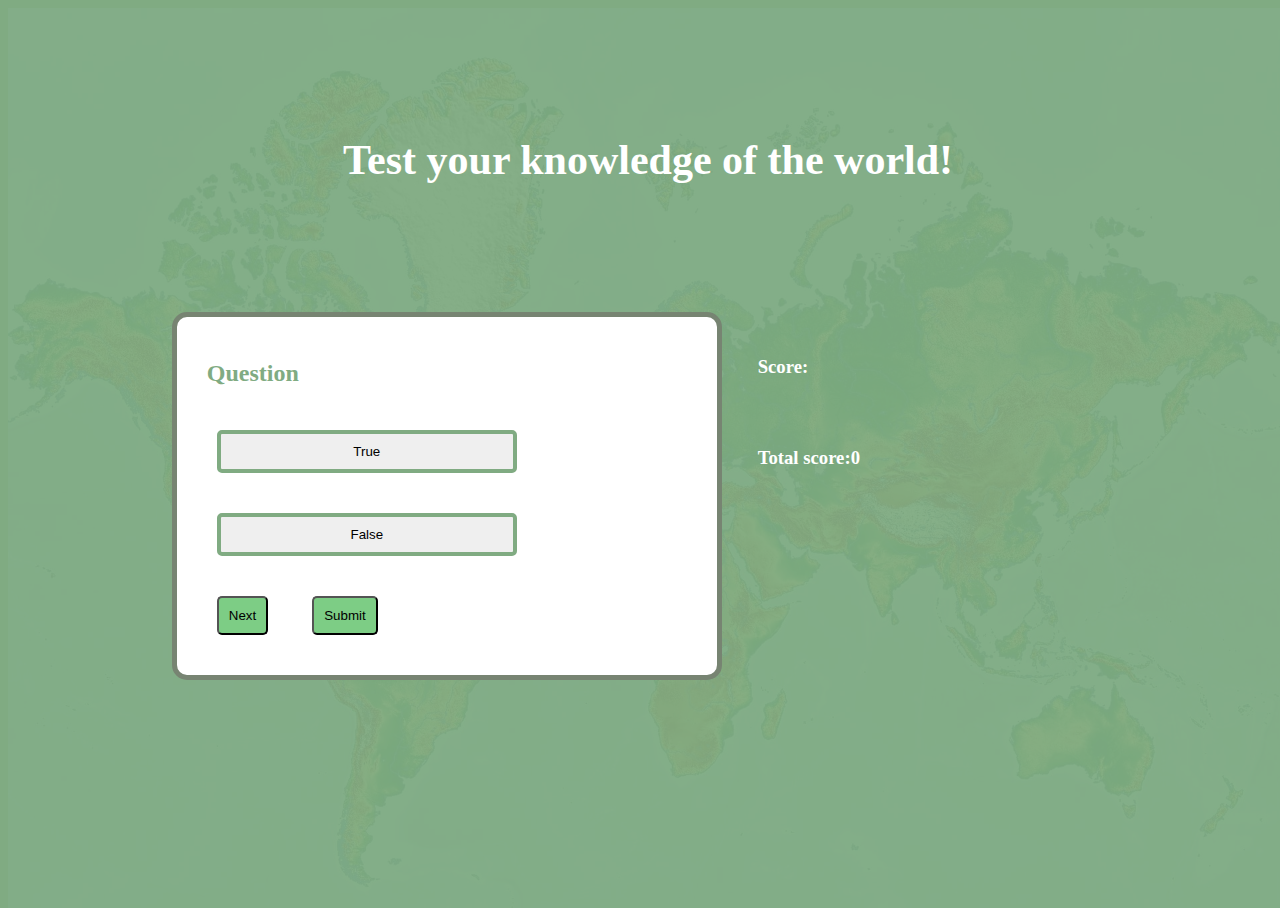
==== index.html @ a227fc8e "organize buttons and score area" ====
<!DOCTYPE html>
<html lang="en">

<head>
    <meta charset="UTF-8">
    <meta http-equiv="X-UA-Compatible" content="IE=edge">
    <meta name="viewport" content="width=device-width, initial-scale=1.0">
    <link rel="stylesheet" href="assets/css/style.css">
    <title>Geography Quiz</title>
</head>

<body class="box-shadow">
    <header>
        <h1 id="heading-text">Test your knowledge of the world!</h1>
    </header>

    <!--quiz and scoreboard section-->
    <div class="flexbox-container">
        <div class="quiz">
            <!--Holder for questions-->
            <h2 id="question">Question</h2>
            <!--Buttons with answer suggestions-->
            <div id="answer-buttons">
                <button class="btn">True</button>
                <button class="btn">False</button>
            </div>
            <div class="gameControl">
                <button class="control-btn" id="next-button">Next</button>
                <button class="control-btn" id="submit-button">Submit</button>
            </div>
        </div>
        <div class="ScoreBox">
            <h3 class="score" id="user-score">Score:</h2>
                <h3 class="score" id="total-score">Total score:0</h2>
        </div>
    </div>



    <script src="assets/js/script.js"></script>
</body>

</html>
---- assets/css/style.css ----
/*background*/
html,
body,
.box-shadow {
    background-color: rgb(128, 171, 130);
    color: #ffffff;
    width: 100%;
    height: 100%;
}

.box-shadow {
    background-image: url(../images/map.jpg);
    background-size: cover;
    box-shadow: inset 0 0 0 2000px rgba(128, 171, 130, 0.95);
}

/*heading*/
header {
    padding: 50px;
}

#heading-text {
    text-align: center;
    color: white;
    padding: 50px;
    font-size: 42px;
}

/* flexbox*/
.flexbox-container {
    margin: auto;
    display: flex;
    flex-wrap: wrap;
    justify-content: center;
    width: 80%;
    align-content: space-between;
}


/*Quiz-area styling*/
.quiz {
    background-color: white;
    min-width: 500px;
    max-width: 800px;
    border: 5px solid #778472;
    border-radius: 15px;
    max-height: 600px;
    padding: 20px;
    margin: auto;
}

#question {
    color: #80AB82;
    padding: 3px 10px;
}

.btn {
    min-width: 60%;
    border: 4px solid #80AB82;
    padding: 10px;
    margin: 20px;
    border-radius: 5px;
}

.btn:hover {
    background-color: #7DCD85;
    color: #ffffff;
}

.button-text {
    color: black;
    text-align: left;
    font-size: 16px;
}

/* Leaderboard */
.leader {
    max-width: 700px;
    text-align: left;
    margin-right: 100px;
    padding: 0 50px
}

.score {
    color: white;
    padding: 25px 0px;
    margin-right: 300px;
    text-align: left;
}

.control-btn {
    background-color: #7DCD85;
    padding: 10px;
    margin: 20px;
    border-radius: 5px;
}

.correct {
    background: #7DCD85;

}

.incorrect {
    background: #b44040;
}

.hide {
    display: none;
}
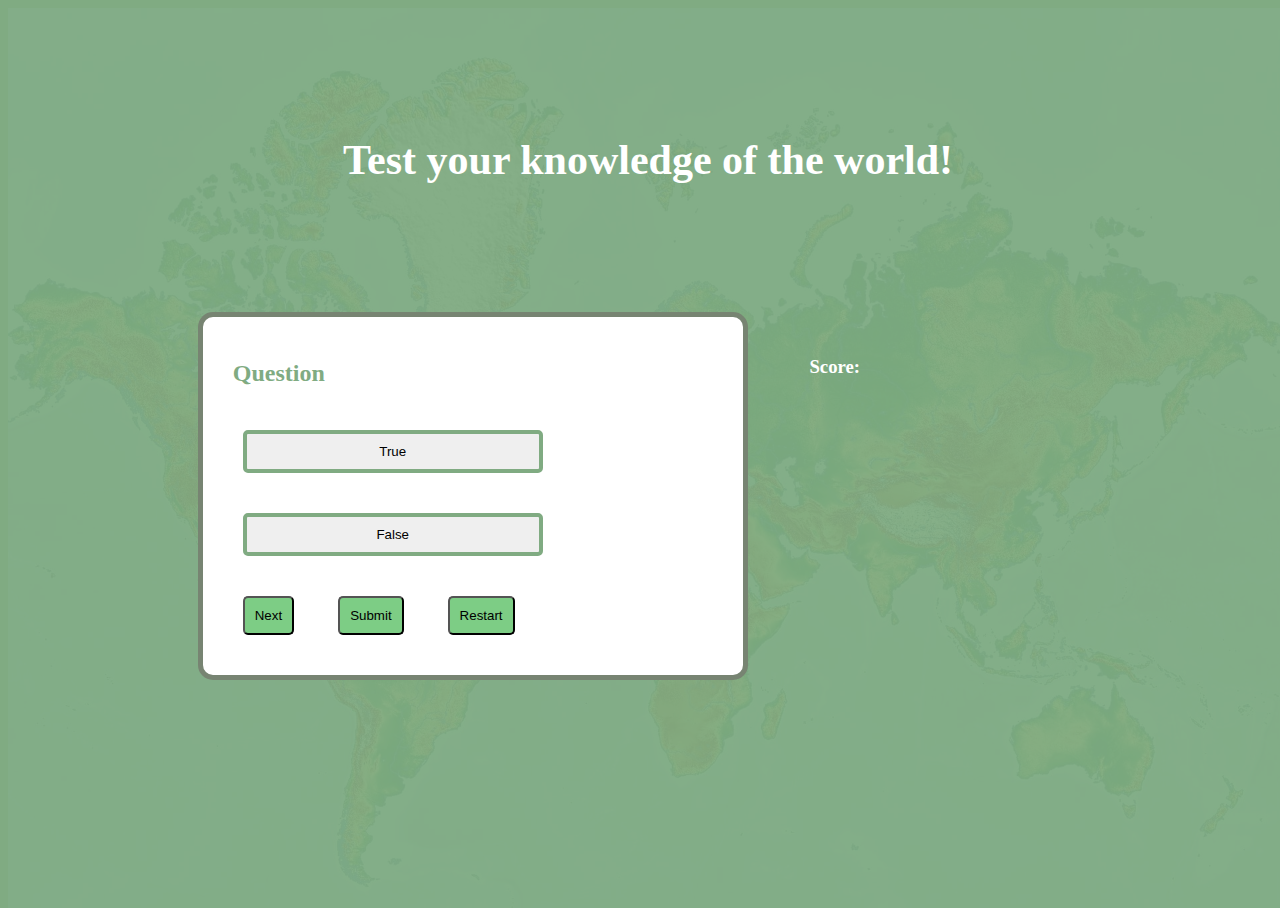
==== commit 94874894: "Get elements from DOM" ====
--- a/index.html
+++ b/index.html
@@ -21,17 +21,18 @@
             <h2 id="question">Question</h2>
             <!--Buttons with answer suggestions-->
             <div id="answer-buttons">
-                <button class="btn">True</button>
-                <button class="btn">False</button>
+                <button class="btn" id="true">True</button>
+                <button class="btn" id="false">False</button>
             </div>
             <div class="gameControl">
                 <button class="control-btn" id="next-button">Next</button>
                 <button class="control-btn" id="submit-button">Submit</button>
+                <button class="control-btn" id="restart-button">Restart</button>
             </div>
         </div>
         <div class="ScoreBox">
             <h3 class="score" id="user-score">Score:</h2>
-                <h3 class="score" id="total-score">Total score:0</h2>
+
         </div>
     </div>
 
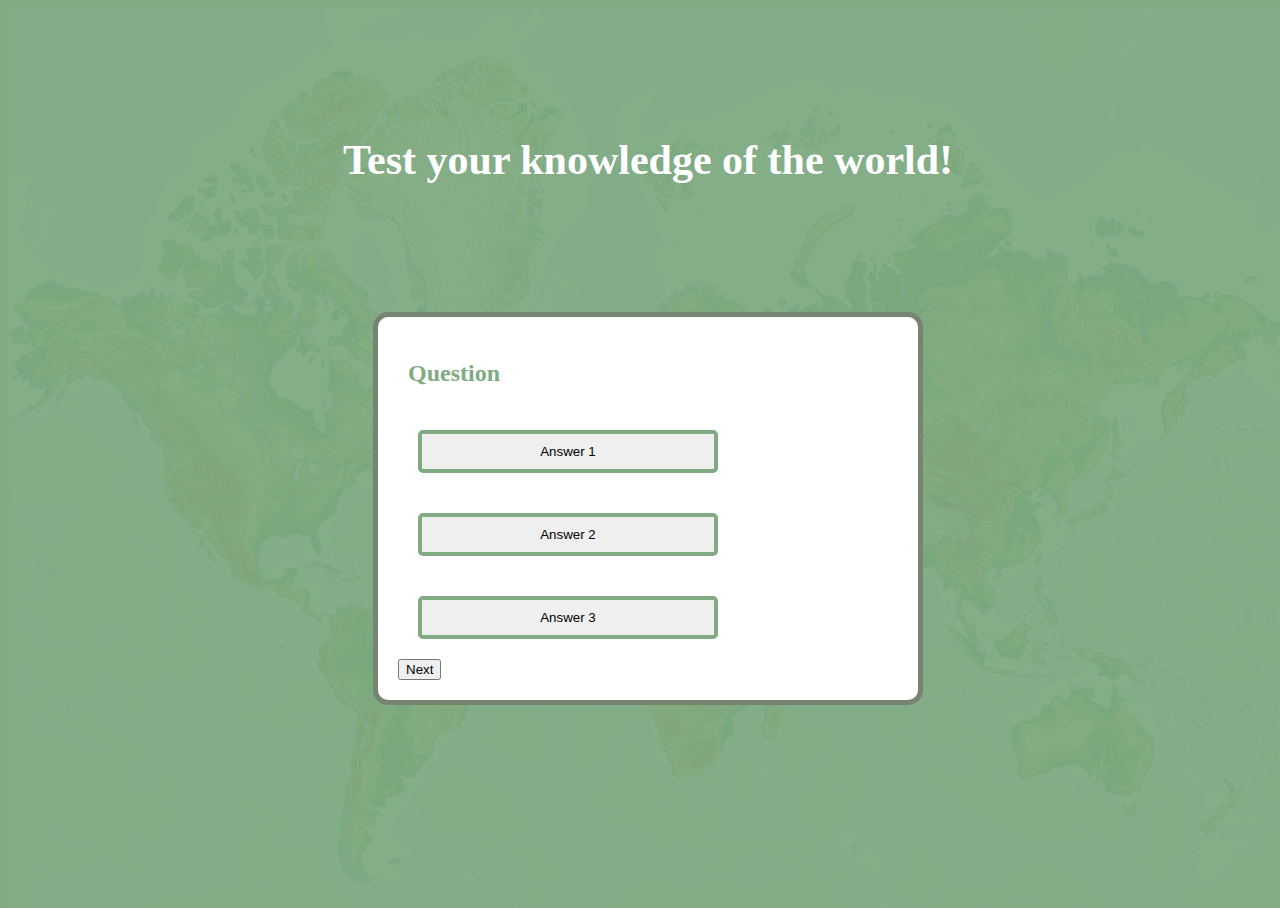
==== commit f836d43c: "Remove new code test and go back to old project" ====
--- a/index.html
+++ b/index.html
@@ -21,24 +21,17 @@
             <h2 id="question">Question</h2>
             <!--Buttons with answer suggestions-->
             <div id="answer-buttons">
-                <button class="btn" id="true">True</button>
-                <button class="btn" id="false">False</button>
+                <button class="btn">Answer 1</button>
+                <button class="btn">Answer 2</button>
+                <button class="btn">Answer 3</button>
             </div>
-            <div class="gameControl">
-                <button class="control-btn" id="next-button">Next</button>
-                <button class="control-btn" id="submit-button">Submit</button>
-                <button class="control-btn" id="restart-button">Restart</button>
+            <button id="next-button">Next</button>
+        </div>
+        <div class="Information">
+            <div id="info-holder">
             </div>
         </div>
-        <div class="ScoreBox">
-            <h3 class="score" id="user-score">Score:</h2>
-
-        </div>
-    </div>
-
-
-
-    <script src="assets/js/script.js"></script>
+        <script src="assets/js/script.js"></script>
 </body>
 
 </html>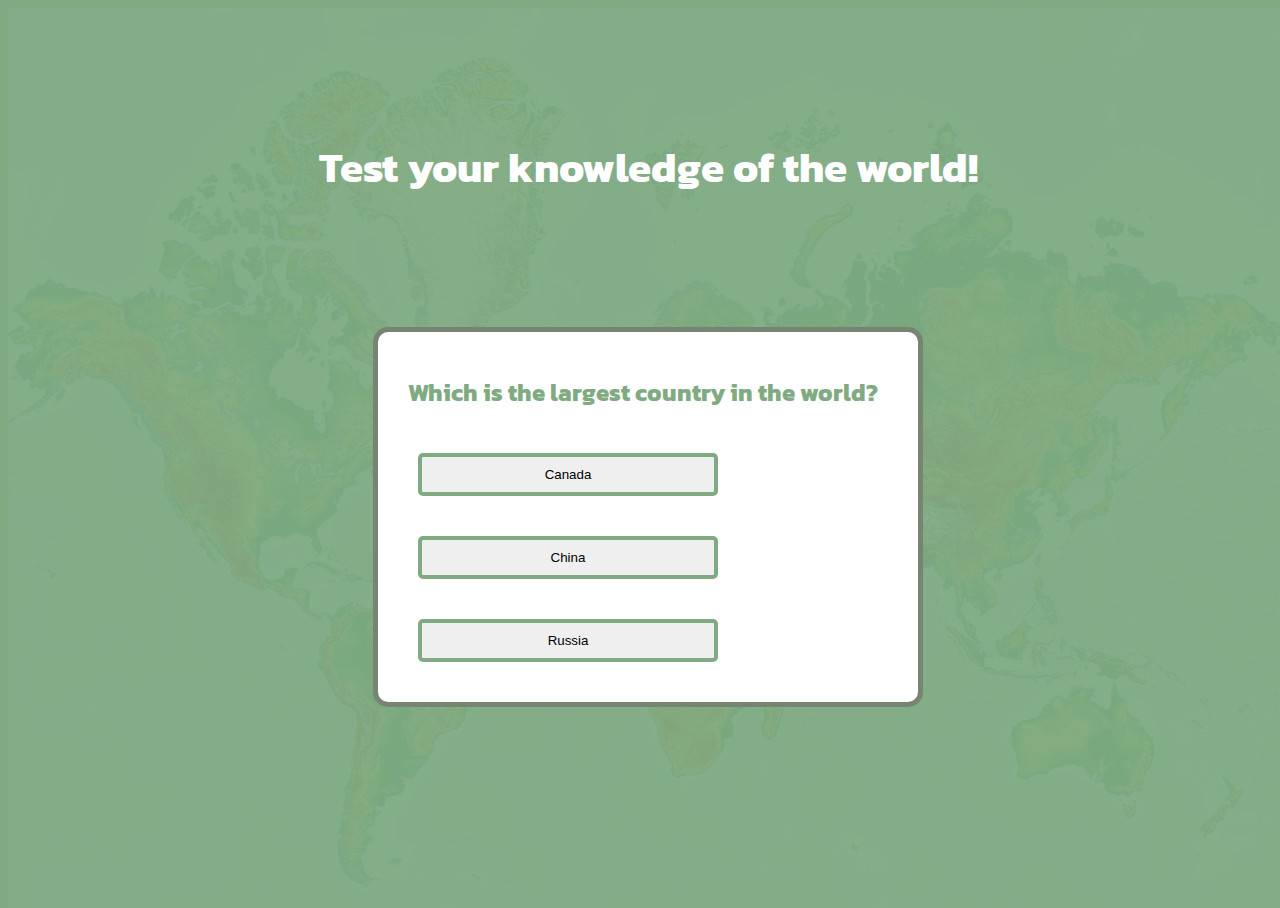
==== commit 598d3e55: "add font-family from Google fonts" ====
--- a/index.html
+++ b/index.html
@@ -27,10 +27,6 @@
             </div>
             <button id="next-button">Next</button>
         </div>
-        <div class="Information">
-            <div id="info-holder">
-            </div>
-        </div>
         <script src="assets/js/script.js"></script>
 </body>
 
--- a/assets/css/style.css
+++ b/assets/css/style.css
@@ -1,3 +1,10 @@
+@import url('https://fonts.googleapis.com/css2?family=Kanit:wght@300&display=swap');
+
+body {
+    font-family: "Kanit",
+        sans-serif;
+}
+
 /*background*/
 html,
 body,
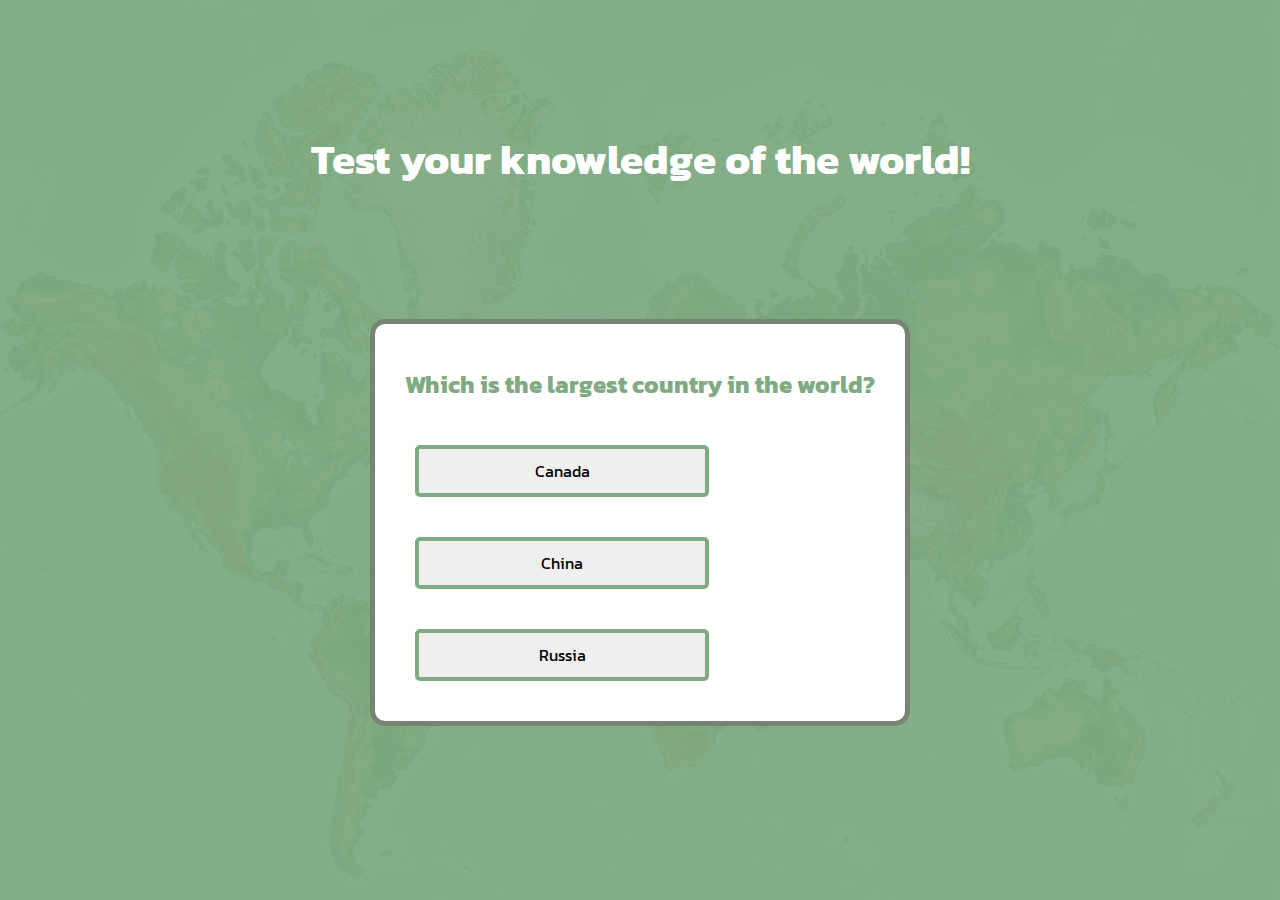
==== commit 22ed87b7: "add adjustments to small screens and some notes" ====
--- a/index.html
+++ b/index.html
@@ -18,9 +18,9 @@
     <div class="flexbox-container">
         <div class="quiz">
             <!--Holder for questions-->
-            <h2 id="question">Question</h2>
+            <h2 id="question" class="question">Question</h2>
             <!--Buttons with answer suggestions-->
-            <div id="answer-buttons">
+            <div id="answer-buttons" class="answer-buttons">
                 <button class="btn">Answer 1</button>
                 <button class="btn">Answer 2</button>
                 <button class="btn">Answer 3</button>
--- a/assets/css/style.css
+++ b/assets/css/style.css
@@ -3,6 +3,7 @@
 body {
     font-family: "Kanit",
         sans-serif;
+    margin: 0 auto;
 }
 
 /*background*/
@@ -19,6 +20,7 @@
     background-image: url(../images/map.jpg);
     background-size: cover;
     box-shadow: inset 0 0 0 2000px rgba(128, 171, 130, 0.95);
+    margin: 0 auto;
 }
 
 /*heading*/
@@ -47,7 +49,6 @@
 /*Quiz-area styling*/
 .quiz {
     background-color: white;
-    min-width: 500px;
     max-width: 800px;
     border: 5px solid #778472;
     border-radius: 15px;
@@ -61,12 +62,16 @@
     padding: 3px 10px;
 }
 
+/*button-styling*/
 .btn {
     min-width: 60%;
     border: 4px solid #80AB82;
     padding: 10px;
     margin: 20px;
     border-radius: 5px;
+    font-size: 16px;
+    font-family: "Kanit",
+        sans-serif;
 }
 
 .btn:hover {
@@ -80,13 +85,7 @@
     font-size: 16px;
 }
 
-/* Leaderboard */
-.leader {
-    max-width: 700px;
-    text-align: left;
-    margin-right: 100px;
-    padding: 0 50px
-}
+/*Score-text*/
 
 .score {
     color: white;
@@ -95,7 +94,7 @@
     text-align: left;
 }
 
-.control-btn {
+#next-button {
     background-color: #7DCD85;
     padding: 10px;
     margin: 20px;
@@ -111,6 +110,77 @@
     background: #b44040;
 }
 
-.hide {
-    display: none;
+
+
+/* for smaller screens 650px and down */
+
+@media screen and (max-width: 650px) {
+
+    .flexbox-container {
+        max-width: 400px;
+    }
+
+    .quiz {
+        max-width: 80%;
+        min-width: none;
+        border-radius: 15px;
+        max-height: 600px;
+        padding: 5px;
+        margin: auto;
+    }
+
+    .answer-buttons {
+        max-width: 80%;
+        min-width: none;
+        margin: 0 auto;
+    }
+
+    #heading-text {
+        padding: 25px;
+        min-width: none;
+        font-size: 32px;
+    }
+
+    #question {
+        padding: 3px 3px;
+        min-width: none;
+    }
+}
+
+@media screen and (max-width: 450px) {
+
+    .btn {
+        padding: 5px 1px;
+        margin: 3 0 auto;
+        text-align: center;
+    }
+
+    .quiz {
+        margin: 0 auto;
+        padding: 0;
+        max-width: 350px;
+        min-width: none;
+
+    }
+
+    #heading-text {
+        padding: 25px;
+        font-size: 24px;
+    }
+
+    .question {
+        padding: 3px 3px;
+        font-size: 20px;
+        margin: 0 auto;
+        text-align: center;
+        max-width: 50%
+    }
+
+    .box-shadow {
+        background-color: rgb(128, 171, 130);
+        background-size: cover;
+        background-image: none;
+        margin: 0 auto;
+    }
+
 }